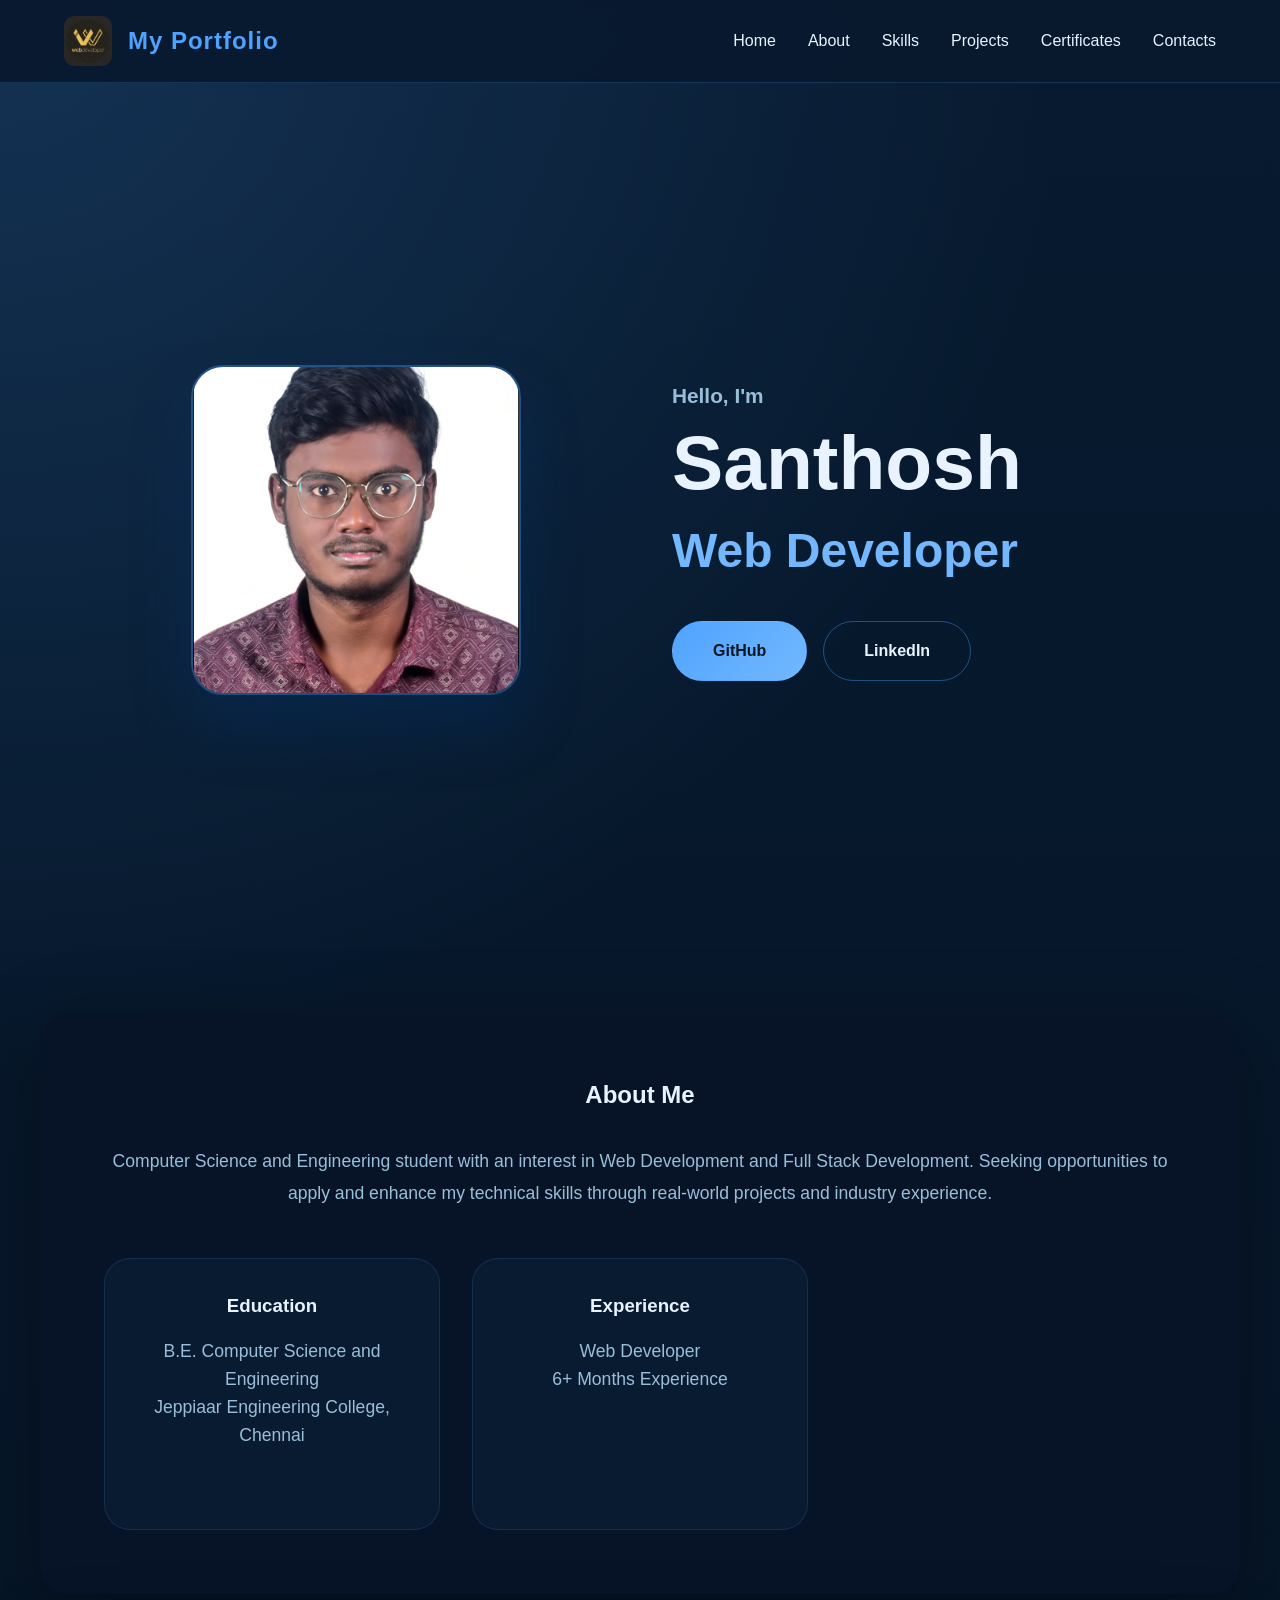
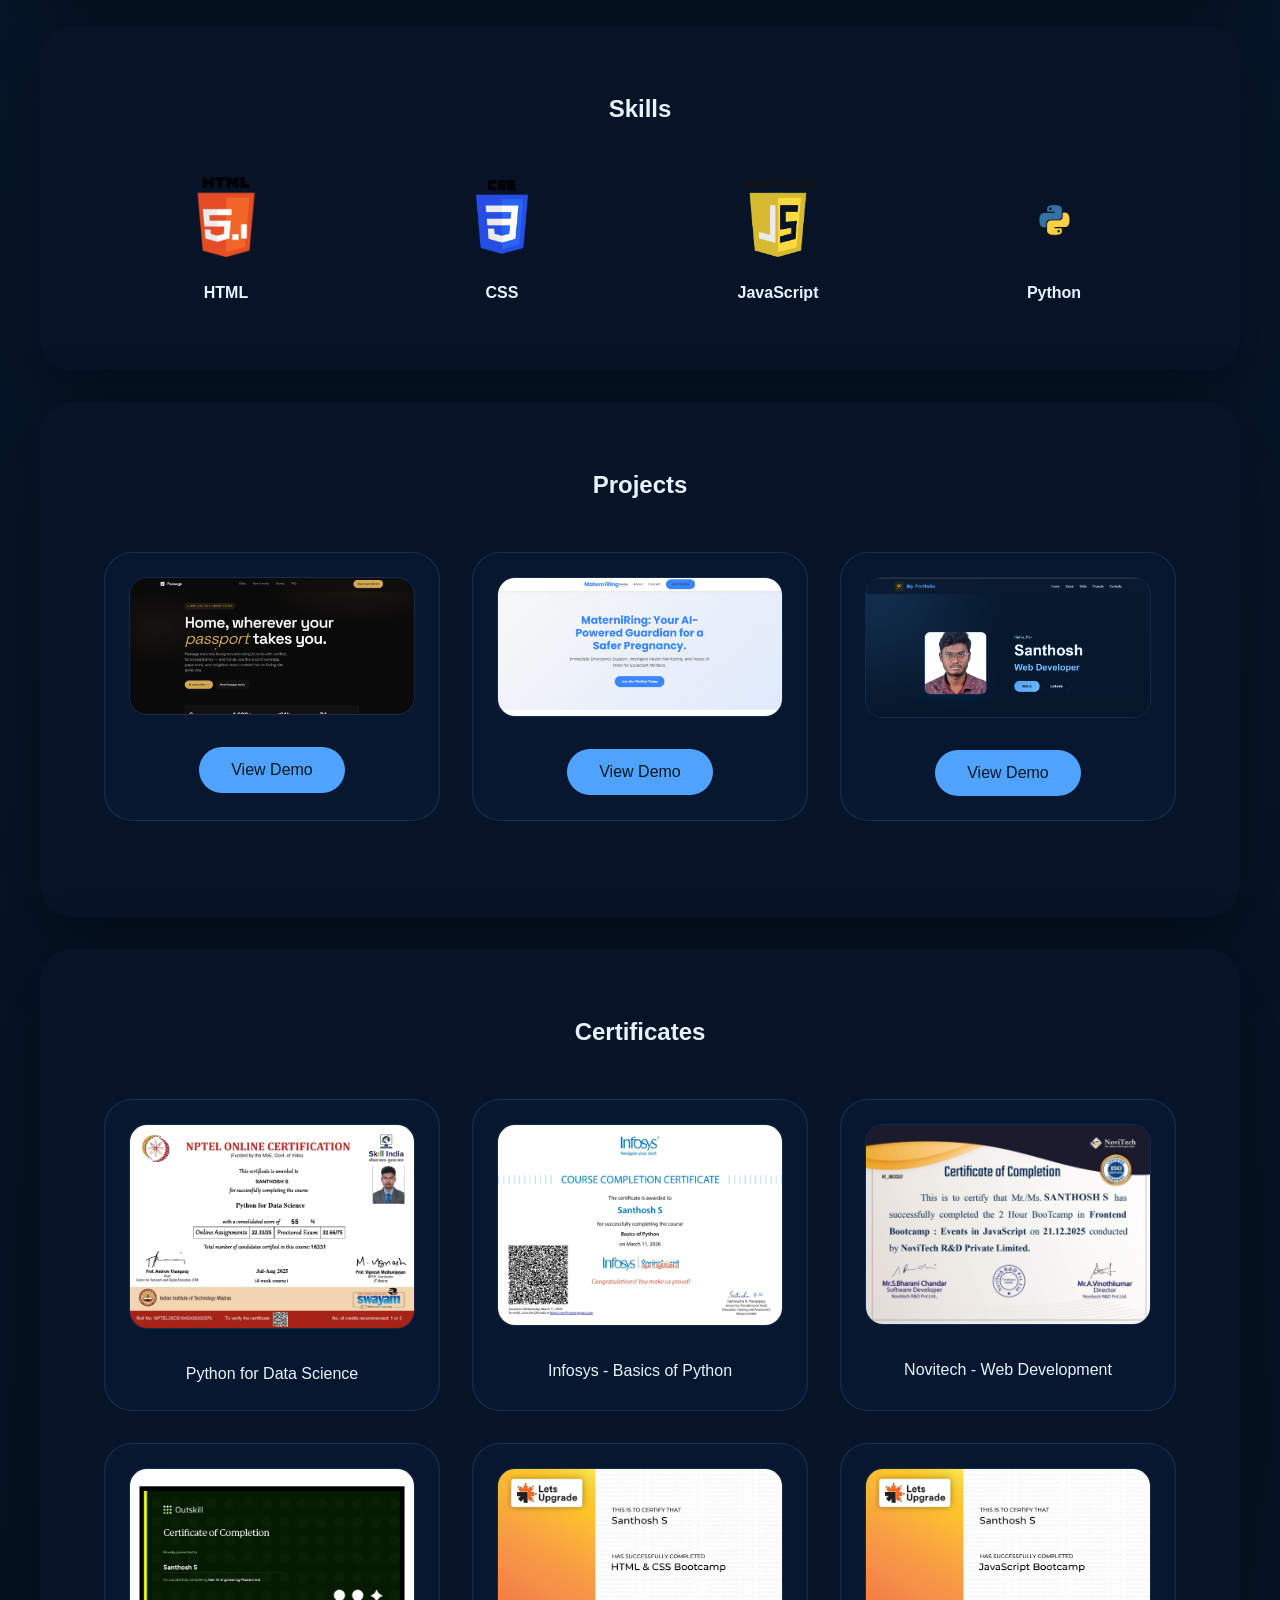
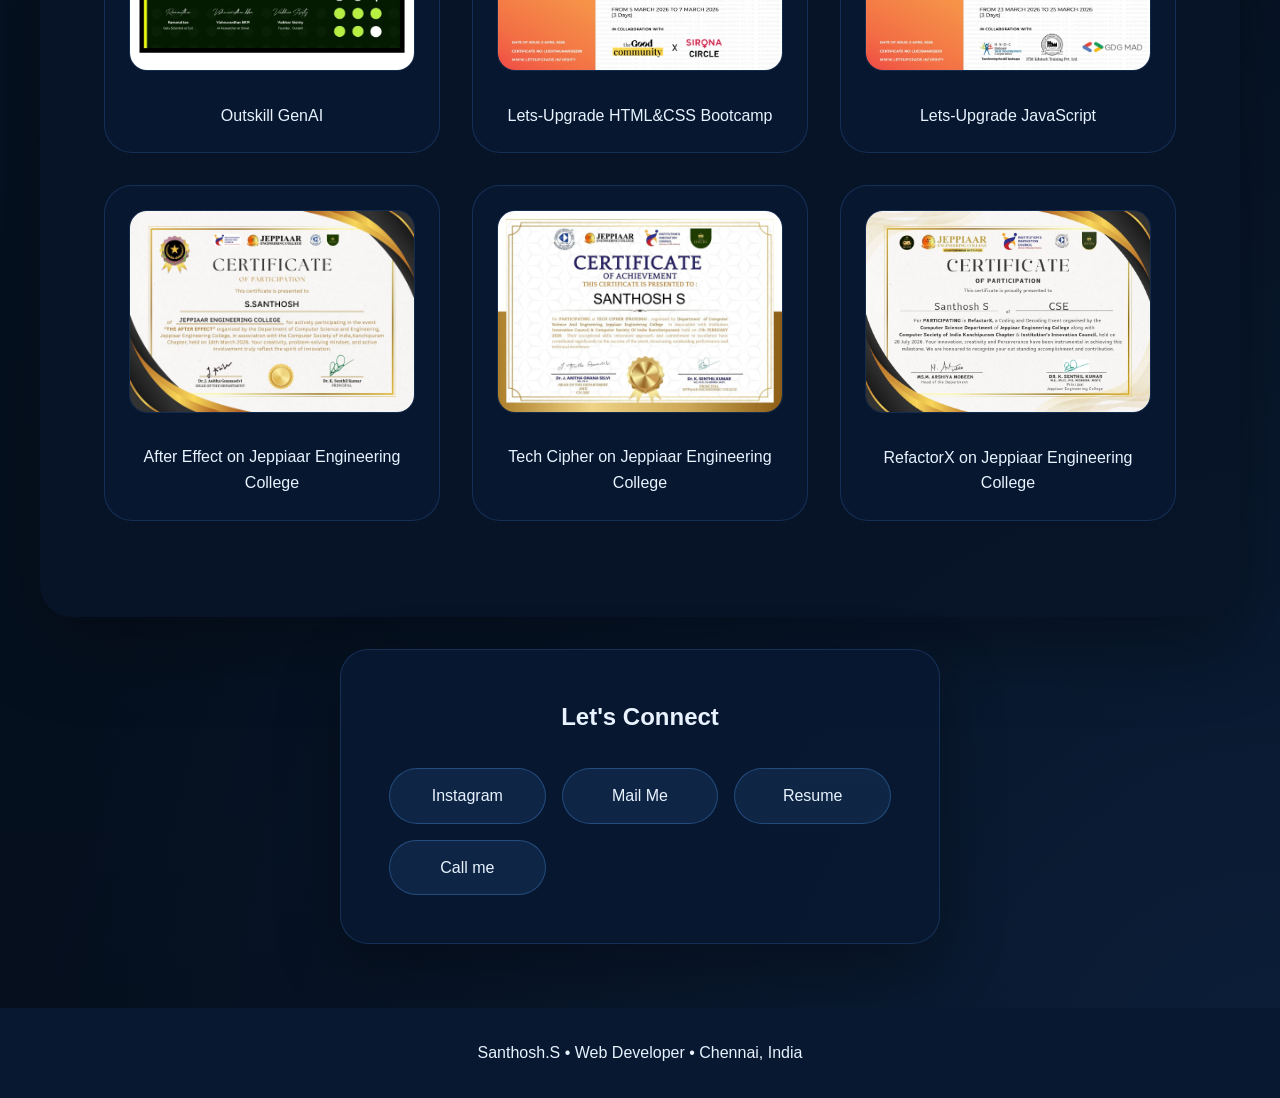
==== portfolio/index.html @ 3dcffe47 "Add files via upload" ====
<!doctype html>
<html lang="en">
  <head>
    <meta charset="UTF-8" />
    <meta name="viewport" content="width=device-width, initial-scale=1.0" />
    <link
      rel="icon"
      type="image/x-icon"
      href="web-developer-logo-template_674356-207.avif"
    />
    <link rel="stylesheet" href="portfolio.css" />
    <title>Portfolio</title>
  </head>
  <body>
    <nav>
      <div class="nav-inner">
        <div class="brand">
          <img
            src="web-developer-logo-template_674356-207.avif"
            alt="Developer Logo"
          />
          <h1>My Portfolio</h1>
        </div>
        <button class="mobile-menu-toggle" aria-label="Toggle menu">☰</button>
        <ul class="nav-links">
          <li><a href="#home">Home</a></li>
          <li><a href="#about">About</a></li>
          <li><a href="#skills">Skills</a></li>
          <li><a href="#projects">Projects</a></li>
          <li><a href="#certificates">Certificates</a></li>
          <li><a href="#contacts">Contacts</a></li>
        </ul>
      </div>
    </nav>

    <main>
      <section id="home" class="hero">
        <div class="me">
          <div class="right">
            <img
              src="550 Santhosh.jpg"
              alt="Santhosh - Web Developer"
            />
          </div>
          <div class="right">
            <h3>Hello, I'm</h3>
            <h1>Santhosh</h1>
            <h2>Web Developer</h2>
            <div class="buttons">
              <a
                href="https://github.com/Santhosh-svss2018"
                target="_blank"
                class="btn1"
                target="_blank"
                >GitHub</a
              >
              <a
                href="https://www.linkedin.com/in/santhosh-sekar-7000b2378/"
                target="_blank"
                class="btn2"
                target="_blank"
                >LinkedIn</a
              >
            </div>
          </div>
        </div>
      </section>
      <div id="about"></div>

      <section class="about-section">
        <h2>About Me</h2>
        <p>
          Computer Science and Engineering student with an interest in Web
          Development and Full Stack Development. Seeking opportunities to apply
          and enhance my technical skills through real-world projects and
          industry experience.
        </p>

        <div class="info-grid">
          <article class="edu">
            <h3>Education</h3>
            <p>
              B.E. Computer Science and Engineering<br />
              Jeppiaar Engineering College, Chennai
            </p>
          </article>

          <article class="ex">
            <h3>Experience</h3>
            <p>
              Web Developer<br />
              6+ Months Experience
            </p>
          </article>
          <div id="skills"></div>
        </div>
      </section>

      <section class="skills-section">
        <h2>Skills</h2>
        <div class="skills-grid">
          <div class="skill-item">
            <img
              src="html5-logo-image-logo-html-7.png"
              alt="HTML5"
              loading="lazy"
            />
            <p>HTML</p>
          </div>
          <div class="skill-item">
            <img src="CSS-Logo-2011.png" alt="CSS" loading="lazy" />
            <p>CSS</p>
          </div>
          <div class="skill-item">
            <img
              src="png-javascript-badge-picture-8.png"
              alt="JavaScript"
              loading="lazy"
            />
            <p>JavaScript</p>
          </div>
          <div class="skill-item">
            <img
              src="Python-Logo-PNG-Image.png"
              alt="Python"
              loading="lazy"
            />
            <p>Python</p>
          </div>
        </div>
        <div id="projects"></div>
      </section>

      <section class="projects-section">
        <h2>Projects</h2>
        <div class="projects-grid">
          <article class="project-card">
            <img
              src="Screenshot 2026-07-26 192733.png"
              alt="Project Screenshot"
              loading="lazy"
            />
            <button
              onclick="
                window.open(
                  'https://technosparks-passage.netlify.app/',
                  '_blank',
                )
              "
            >
              View Demo
            </button>
          </article>
          <article class="project-card">
            <img
              src="Screenshot 2026-07-20 224045.png"
              alt="Project Screenshot"
              loading="lazy"
            />
            <button
              onclick="window.open('https://materniring.netlify.app', '_blank')"
            >
              View Demo
            </button>
          </article>
          <article class="project-card">
            <img
              src="Screenshot 2026-07-18 144644.png"
              alt="Project Screenshot"
              loading="lazy"
              />
              <button onclick="window.open('https://san-portf.netlify.app/', '_blank')">
              View Demo
            </button>
          </article>
          <div id="certificates"></div>
        </div>
      </section>
      
      <section class="certificates-section">
        <h2>Certificates</h2>
        <div class="certificates-grid">
          <article class="certificates-card">
            <img
              src="Python for Data Science-01.jpg"
              alt="Python for Data Science Certificate"
              loading="lazy"
            />
            <p>Python for Data Science</p>
          </article>
          <article class="certificates-card">
            <img
            src="infosys-Basics of python-01.jpg"
            alt="infosys-Basics of python"
            loading="lazy"
            />
            <p>Infosys - Basics of Python</p>
          </article>
          <article class="certificates-card">
            <img
              src="novitech.jpeg"
              alt="Novitech Certificate"
              loading="lazy"
            />
            <p>Novitech - Web Development</p>
          </article>
          <article class="certificates-card">
            <img
              src="Outskill GenAI-01.jpg"
              alt="Outskill GenAI Certificate"
              loading="lazy"
            />
            <p>Outskill GenAI</p>
          </article>
          <article class="certificates-card">
            <img
              src="Lets-Upgrade HTML&CSS Bootcamp-01.jpg"
              alt="Lets-Upgrade HTML&CSS Bootcamp Certificate"
              loading="lazy"
            />
            <p>Lets-Upgrade HTML&CSS Bootcamp</p>
          </article>
          <article class="certificates-card">
            <img
              src="Lets-Upgrade JavaScript-01.jpg"
              alt="Lets-Upgrade JavaScript Certificate"
              loading="lazy"
            />
            <p>Lets-Upgrade JavaScript</p>
          </article>
          <article class="certificates-card">
            <img
              src="After Effect.jpeg"
              alt="After Effect Certificate"
              loading="lazy"
            />
            <p>After Effect on Jeppiaar Engineering College</p>
          </article>
          <article class="certificates-card">
            <img
              src="Tech Cipher.jpeg"
              alt="Tech Cipher Certificate"
              loading="lazy"
            />
            <p>Tech Cipher on Jeppiaar Engineering College</p>
          </article>
          <article class="certificates-card">
            <img
              src="RefactorX.jpg"
              alt="RefactorX Certificate"
              loading="lazy"
            />
            <p>RefactorX on Jeppiaar Engineering College</p>
          </article>
          <div id="contacts"></div>
        </div>
      </section>

      <section class="contact-section">
        <h2>Let's Connect</h2>
        <div class="contact-buttons">
          <a
            href="https://www.instagram.com/__santhosh.20__?igsh=MTFxMnEyNmw1eXcyMg=="
            target="_blank"
            class="contact-btn"
            >Instagram</a
          >
          <a href="mailto:sansuji2018@gmail.com" class="contact-btn">Mail Me</a>
          <a href="Resume.pdf" target="_blank" class="contact-btn">Resume</a>
          <a href="tel:+918608549492" class="contact-btn">Call me</a>
        </div>
      </section>
    </main>

    <footer>
      <p>Santhosh.S • Web Developer • Chennai, India</p>
    </footer>
    <script>
      const menuToggle = document.querySelector(".mobile-menu-toggle");
      const navLinks = document.querySelector(".nav-links");

      menuToggle.addEventListener("click", () => {
        navLinks.classList.toggle("active");
      });
    </script>
  </body>
</html>
---- portfolio/portfolio.css ----
/* CSS Reset and Base Styles */
*, *::before, *::after {
  box-sizing: border-box;
  margin: 0;
  padding: 0;
}

:root {
  --bg: #071a2f;
  --surface: rgba(13, 34, 62, 0.96);
  --surface-alt: rgba(22, 52, 90, 0.92);
  --text: #e8f3ff;
  --muted: #9abed9;
  --accent: #4fa3ff;
  --accent-strong: #73b8ff;
  --border: rgba(79, 163, 255, 0.22);
  --shadow: 0 24px 80px rgba(0, 0, 0, 0.35);
}

html {
  scroll-behavior: smooth;
  font-size: 100%;
}

body {
  font-family: 'Inter', Arial, sans-serif;
  min-height: 100vh;
  color: var(--text);
  background: radial-gradient(circle at top left, rgba(79, 163, 255, 0.18), transparent 24%),
             radial-gradient(circle at bottom right, rgba(58, 135, 255, 0.12), transparent 28%),
             linear-gradient(180deg, #071a2f 0%, #050f1d 100%);
  line-height: 1.6;
}
.mobile-menu-toggle{
    display:none;
    font-size:28px;
    background:none;
    border:none;
    color:white;
    cursor:pointer;
}

/* Mobile View */
@media (max-width:768px){

    .mobile-menu-toggle{
        display:block;
    }

    .nav-links{
        display:none;
        flex-direction:column;
        position:absolute;
        top:70px;
        left:0;
        width:100%;
        background:#222;
        padding:20px 0;
        text-align:center;
    }

    .nav-links.active{
        display:flex;
    }

    .nav-links li{
        margin:15px 0;
    }
}

/* Navigation */
nav {
  background: rgba(9, 26, 47, 0.95);
  backdrop-filter: blur(14px);
  position: fixed;
  top: 0;
  left: 0;
  right: 0;
  z-index: 1000;
  border-bottom: 1px solid rgba(79, 163, 255, 0.2);
  padding: 1rem 5%;
}

.nav-inner {
  max-width: 1200px;
  margin: 0 auto;
  display: flex;
  align-items: center;
  justify-content: space-between;
  flex-wrap: wrap;
}

.brand {
  display: flex;
  align-items: center;
  gap: 1rem;
}

.brand img {
  height: 50px;
  width: auto;
  border-radius: 10px;
}

.brand h1 {
  color: var(--accent);
  font-size: 1.5rem;
  letter-spacing: 1px;
}

.mobile-menu-toggle {
  display: none;
  background: none;
  border: none;
  color: var(--text);
  font-size: 1.5rem;
  cursor: pointer;
}

.nav-links {
  display: flex;
  list-style: none;
  gap: 2rem;
  margin: 0;
  padding: 0;
}

.nav-links a {
  color: var(--text);
  text-decoration: none;
  font-size: 1rem;
  padding: 1rem 0;
  position: relative;
  transition: color 0.3s ease;
}

.nav-links a::after {
  content: '';
  position: absolute;
  left: 0;
  right: 0;
  bottom: 8px;
  height: 2px;
  background: var(--accent);
  transform: scaleX(0);
  transition: transform 0.3s ease;
}

.nav-links a:hover::after,
.nav-links a:focus::after {
  transform: scaleX(1);
}

/* Main Sections */
main {
  padding-top: 80px;
}

section {
  padding: 4rem 5%;
  max-width: 1200px;
  margin: 0 auto;
}

/* Hero Section */
.hero {
  min-height: 100vh;
  display: flex;
  align-items: center;
  justify-content: center;
}

.me {
  display: grid;
  grid-template-columns: 1fr 1fr;
  gap: 4rem;
  align-items: center;
  width: 100%;
}

.me .right:first-child {
  display: flex;
  justify-content: center;
}

.me img {
  width: min(100%, 330px);
  aspect-ratio: 1/1;
  height: auto;
  border-radius: 32px;
  object-fit: cover;
  border: 2px solid rgba(79, 163, 255, 0.35);
  box-shadow: 0 32px 60px rgba(0, 53, 112, 0.3);
  transition: transform 0.35s ease;
}

.me img:hover {
  transform: translateY(-6px) scale(1.02);
}

.me h3 {
  font-size: 1.3rem;
  color: var(--muted);
  margin-bottom: 0.5rem;
}

.me h1 {
  font-size: clamp(3rem, 6vw, 5rem);
  color: var(--text);
  line-height: 1.1;
  margin-bottom: 0.5rem;
}

.me h2 {
  font-size: clamp(2rem, 4vw, 3rem);
  color: var(--accent-strong);
  margin-bottom: 2rem;
}

.buttons {
  display: flex;
  gap: 1rem;
  flex-wrap: wrap;
}

.btn1, .btn2 {
  padding: 1rem 2.5rem;
  border-radius: 999px;
  font-size: 1rem;
  font-weight: 700;
  text-decoration: none;
  transition: all 0.3s ease;
  border: 1px solid transparent;
}

.btn1 {
  background: linear-gradient(135deg, var(--accent), var(--accent-strong));
  color: #081823;
}

.btn1:hover {
  transform: translateY(-3px);
  box-shadow: 0 18px 30px rgba(79, 163, 255, 0.28);
}

.btn2 {
  background: transparent;
  color: var(--text);
  border-color: rgba(79, 163, 255, 0.4);
}

.btn2:hover {
  background: rgba(79, 163, 255, 0.12);
  transform: translateY(-3px);
}

/* About Section */
.about-section {
  background: rgba(8, 21, 40, 0.95);
  border-radius: 32px;
  box-shadow: var(--shadow);
  margin: 2rem auto;
}

.about-section h2 {
  text-align: center;
  margin-bottom: 2rem;
  color: var(--text);
}

.about-section p {
  font-size: 1.1rem;
  color: var(--muted);
  text-align: center;
  margin-bottom: 3rem;
  line-height: 1.8;
}

.info-grid {
  display: grid;
  grid-template-columns: repeat(auto-fit, minmax(300px, 1fr));
  gap: 2rem;
  margin-top: 2rem;
}

.edu, .ex {
  background: rgba(10, 28, 51, 0.9);
  border: 1px solid rgba(79, 163, 255, 0.15);
  border-radius: 26px;
  padding: 2rem;
  text-align: center;
  transition: transform 0.3s ease, box-shadow 0.3s ease;
}

.edu:hover, .ex:hover {
  transform: translateY(-6px);
  box-shadow: 0 16px 45px rgba(29, 83, 168, 0.25);
}

.edu h3, .ex h3 {
  color: var(--text);
  margin-bottom: 1rem;
}

.edu p, .ex p {
  color: var(--muted);
  line-height: 1.6;
}

/* Skills Section */
.skills-section {
  background: rgba(8, 21, 40, 0.95);
  border-radius: 32px;
  box-shadow: var(--shadow);
  margin: 2rem auto;
}

.skills-section h2 {
  text-align: center;
  margin-bottom: 3rem;
  color: var(--text);
}

.skills-grid {
  display: grid;
  grid-template-columns: repeat(auto-fit, minmax(150px, 1fr));
  gap: 2rem;
  justify-items: center;
}

.skill-item {
  text-align: center;
  transition: transform 0.3s ease;
}

.skill-item:hover {
  transform: scale(1.05);
}

.skill-item img {
  height: 80px;
  width: auto;
  margin-bottom: 1rem;
}

.skill-item p {
  color: var(--text);
  font-weight: 600;
}

/* Projects Section */
.projects-section {
  background: rgba(8, 21, 40, 0.95);
  border-radius: 32px;
  box-shadow: var(--shadow);
  margin: 2rem auto;
}

.projects-section h2 {
  text-align: center;
  margin-bottom: 3rem;
  color: var(--text);
}

.projects-grid {
  display: grid;
  grid-template-columns: repeat(auto-fit, minmax(300px, 1fr));
  gap: 2rem;
}

.project-card {
  background: rgba(9, 24, 49, 0.96);
  border: 1px solid rgba(79, 163, 255, 0.18);
  border-radius: 28px;
  padding: 1.5rem;
  text-align: center;
  transition: transform 0.3s ease, box-shadow 0.3s ease;
}

.project-card:hover {
  transform: translateY(-10px);
  box-shadow: 0 30px 70px rgba(24, 80, 158, 0.28);
}

.project-card img {
  width: 100%;
  border-radius: 18px;
  border: 1px solid rgba(79, 163, 255, 0.15);
  margin-bottom: 1.5rem;
}

.project-card button {
  padding: 0.875rem 2rem;
  background-color: var(--accent);
  color: #081823;
  border: none;
  border-radius: 999px;
  cursor: pointer;
  font-size: 1rem;
  transition: all 0.3s ease;
}

.project-card button:hover {
  background-color: var(--accent-strong);
  transform: scale(1.05);
}

.certificates-section {
  background: rgba(8, 21, 40, 0.95);
  border-radius: 32px;
  box-shadow: var(--shadow);
  margin: 2rem auto;
}
.certificates-section h2 {
  text-align: center;
  margin-bottom: 3rem;
  color: var(--text);
}

.certificates-grid {
  display: grid;
  grid-template-columns: repeat(auto-fit, minmax(300px, 1fr));
  gap: 2rem;
}

.certificates-card {
  background: rgba(9, 24, 49, 0.96);
  border: 1px solid rgba(79, 163, 255, 0.18);
  border-radius: 28px;
  padding: 1.5rem;
  text-align: center;
  transition: transform 0.3s ease, box-shadow 0.3s ease;
}

.certificates-card:hover {
  transform: translateY(-10px);
  box-shadow: 0 30px 70px rgba(24, 80, 158, 0.28);
}

.certificates-card img {
  width: 100%;
  border-radius: 18px;
  border: 1px solid rgba(79, 163, 255, 0.15);
  margin-bottom: 1.5rem;
}

.certificates-card button {
  padding: 0.875rem 2rem;
  background-color: var(--accent);
  color: #081823;
  border: none;
  border-radius: 999px;
  cursor: pointer;
  font-size: 1rem;
  transition: all 0.3s ease;
}

.certificates-card button:hover {
  background-color: var(--accent-strong);
  transform: scale(1.05);
}

/* Contact Section */
.contact-section {
  background: rgba(9, 24, 49, 0.96);
  border: 1px solid rgba(79, 163, 255, 0.18);
  border-radius: 28px;
  box-shadow: 0 24px 64px rgba(0, 0, 0, 0.32);
  padding: 3rem;
  text-align: center;
  margin: 2rem auto;
  max-width: 600px;
  transition: transform 0.3s ease, box-shadow 0.3s ease;
}

.contact-section:hover {
  transform: translateY(-6px);
  box-shadow: 0 30px 70px rgba(24, 80, 158, 0.28);
}

.contact-section h2 {
  margin-bottom: 2rem;
  color: var(--text);
}

.contact-buttons {
  display: grid;
  grid-template-columns: repeat(auto-fit, minmax(120px, 1fr));
  gap: 1rem;
}

.contact-btn {
  padding: 0.875rem 1.5rem;
  background-color: rgba(79, 163, 255, 0.1);
  color: var(--text);
  border: 1px solid rgba(79, 163, 255, 0.3);
  border-radius: 999px;
  text-decoration: none;
  transition: all 0.3s ease;
  text-align: center;
}

.contact-btn:hover {
  background-color: rgba(79, 163, 255, 0.2);
  transform: translateY(-3px);
}

/* Footer */
footer {
  background: rgba(9, 24, 49, 0.96);
  color: var(--text);
  text-align: center;
  padding: 2rem;
  margin-top: 4rem;
}

/* Responsive Design */
@media (max-width: 768px) {
  .nav-inner {
    flex-direction: column;
    gap: 1rem;
  }
  
  .mobile-menu-toggle {
    display: block;
  }
  
  .nav-links {
    display: none;
    flex-direction: column;
    width: 100%;
    gap: 0;
  }
  
  .nav-links.active {
    display: flex;
  }
  
  .nav-links li {
    margin: 0;
  }
  
  .nav-links a {
    display: block;
    padding: 1rem;
    border-bottom: 1px solid rgba(255,255,255,0.1);
  }
  
  .me {
    grid-template-columns: 1fr;
    text-align: center;
    gap: 2rem;
  }
  
  .buttons {
    justify-content: center;
  }
  
  .info-grid {
    grid-template-columns: 1fr;
  }
  
  .skills-grid {
    grid-template-columns: repeat(2, 1fr);
  }
  
  .projects-grid {
    grid-template-columns: 1fr;
  }
  
  section {
    padding: 2rem 1rem;
  }
}

@media (max-width: 480px) {
  .brand h1 {
    font-size: 1.2rem;
  }
  
  .me h1 {
    font-size: 2.5rem;
  }
  
  .me h2 {
    font-size: 1.8rem;
  }
  
  .btn1, .btn2 {
    padding: 0.875rem 1.5rem;
    font-size: 0.9rem;
  }
  
  .contact-buttons {
    grid-template-columns: 1fr;
  }
}

/* Mobile menu toggle functionality */
.mobile-menu-toggle {
  display: none;
}

@media (max-width: 768px) {
  .mobile-menu-toggle {
    display: block;
    position: absolute;
    right: 1rem;
    top: 1rem;
    background: none;
    border: none;
    color: var(--text);
    font-size: 1.5rem;
    cursor: pointer;
    z-index: 1001;
  }
  
  .nav-links {
    position: absolute;
    top: 100%;
    left: 0;
    right: 0;
    background: rgba(9, 26, 47, 0.98);
    flex-direction: column;
    padding: 1rem 0;
    transform: translateY(-100%);
    opacity: 0;
    visibility: hidden;
    transition: all 0.3s ease;
  }
  
  .nav-links.active {
    transform: translateY(0);
    opacity: 1;
    visibility: visible;
  }
}

/* Focus styles for accessibility */
a:focus,
button:focus {
  outline: 2px solid var(--accent);
  outline-offset: 2px;
}

/* Reduced motion for users who prefer it */
@media (prefers-reduced-motion: reduce) {
  * {
    animation-duration: 0.01ms !important;
    animation-iteration-count: 1 !important;
    transition-duration: 0.01ms !important;
  }
  
  html {
    scroll-behavior: auto;
  }
}
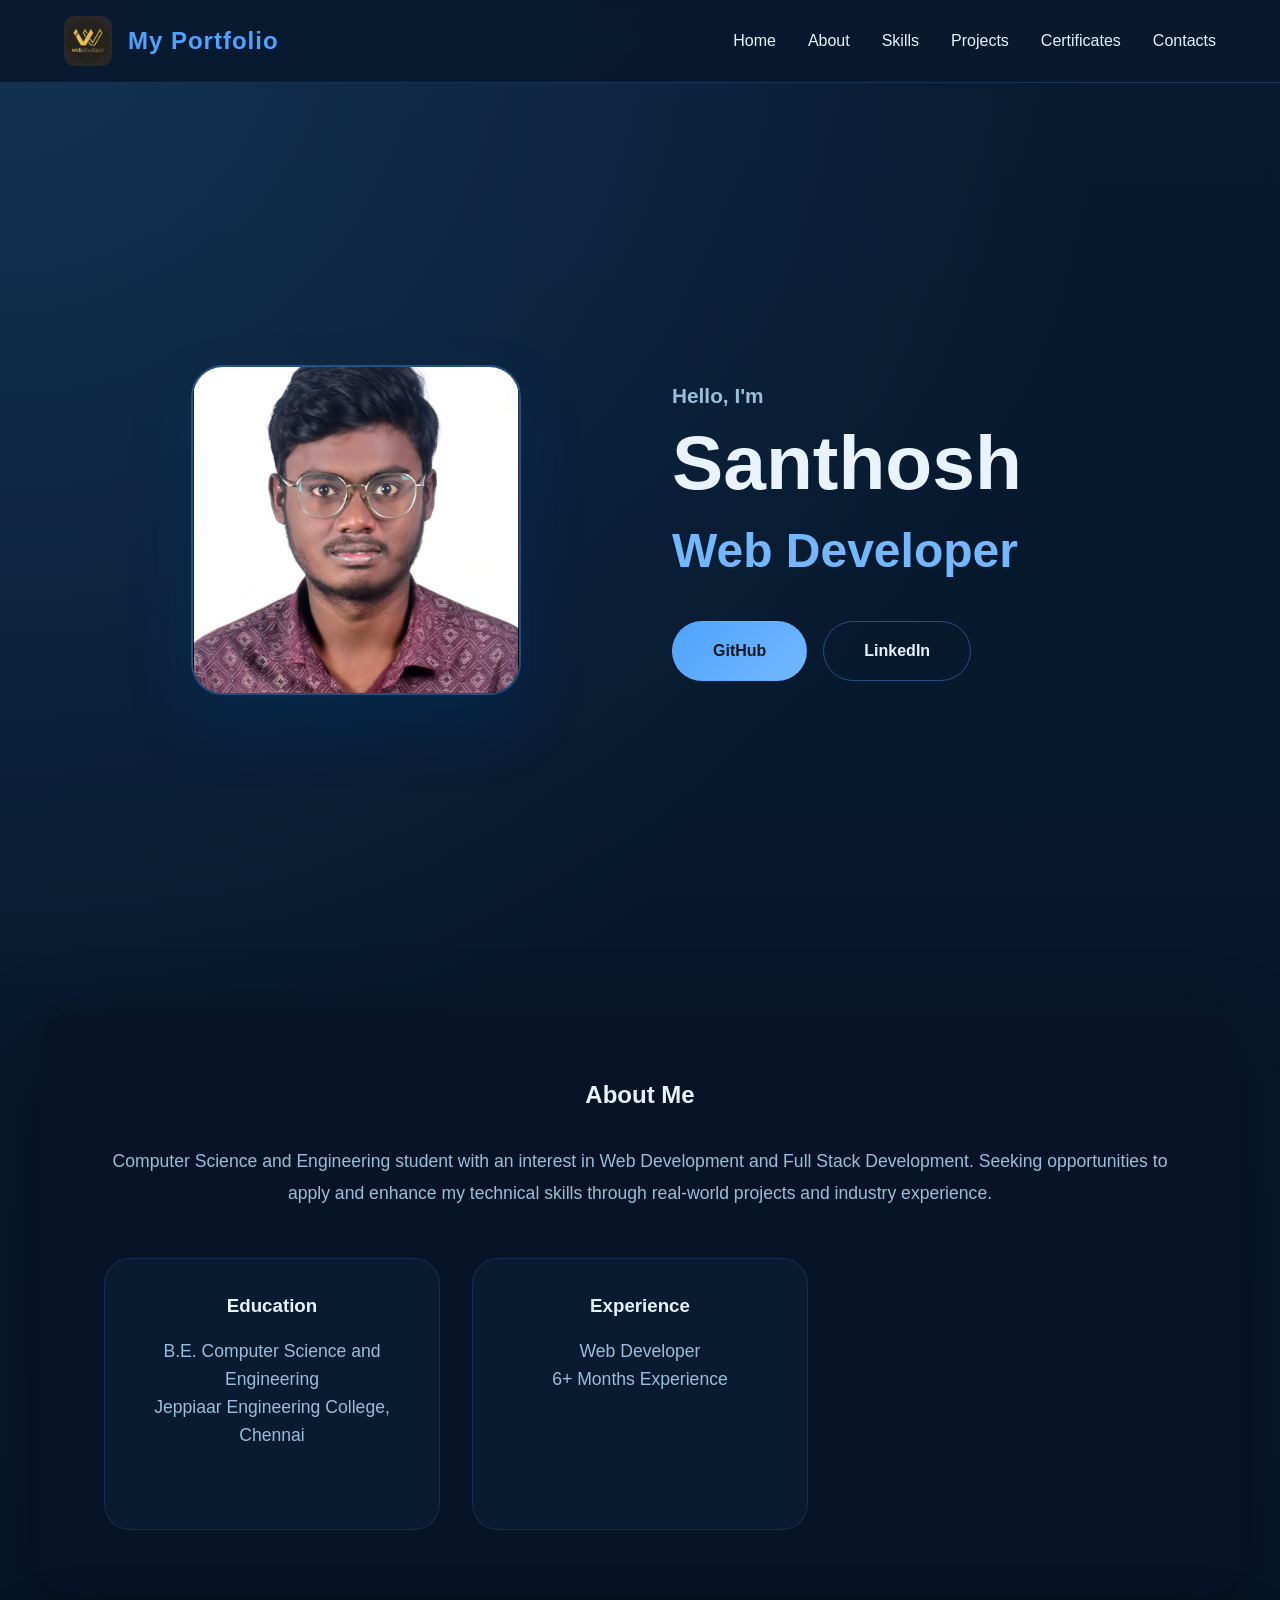
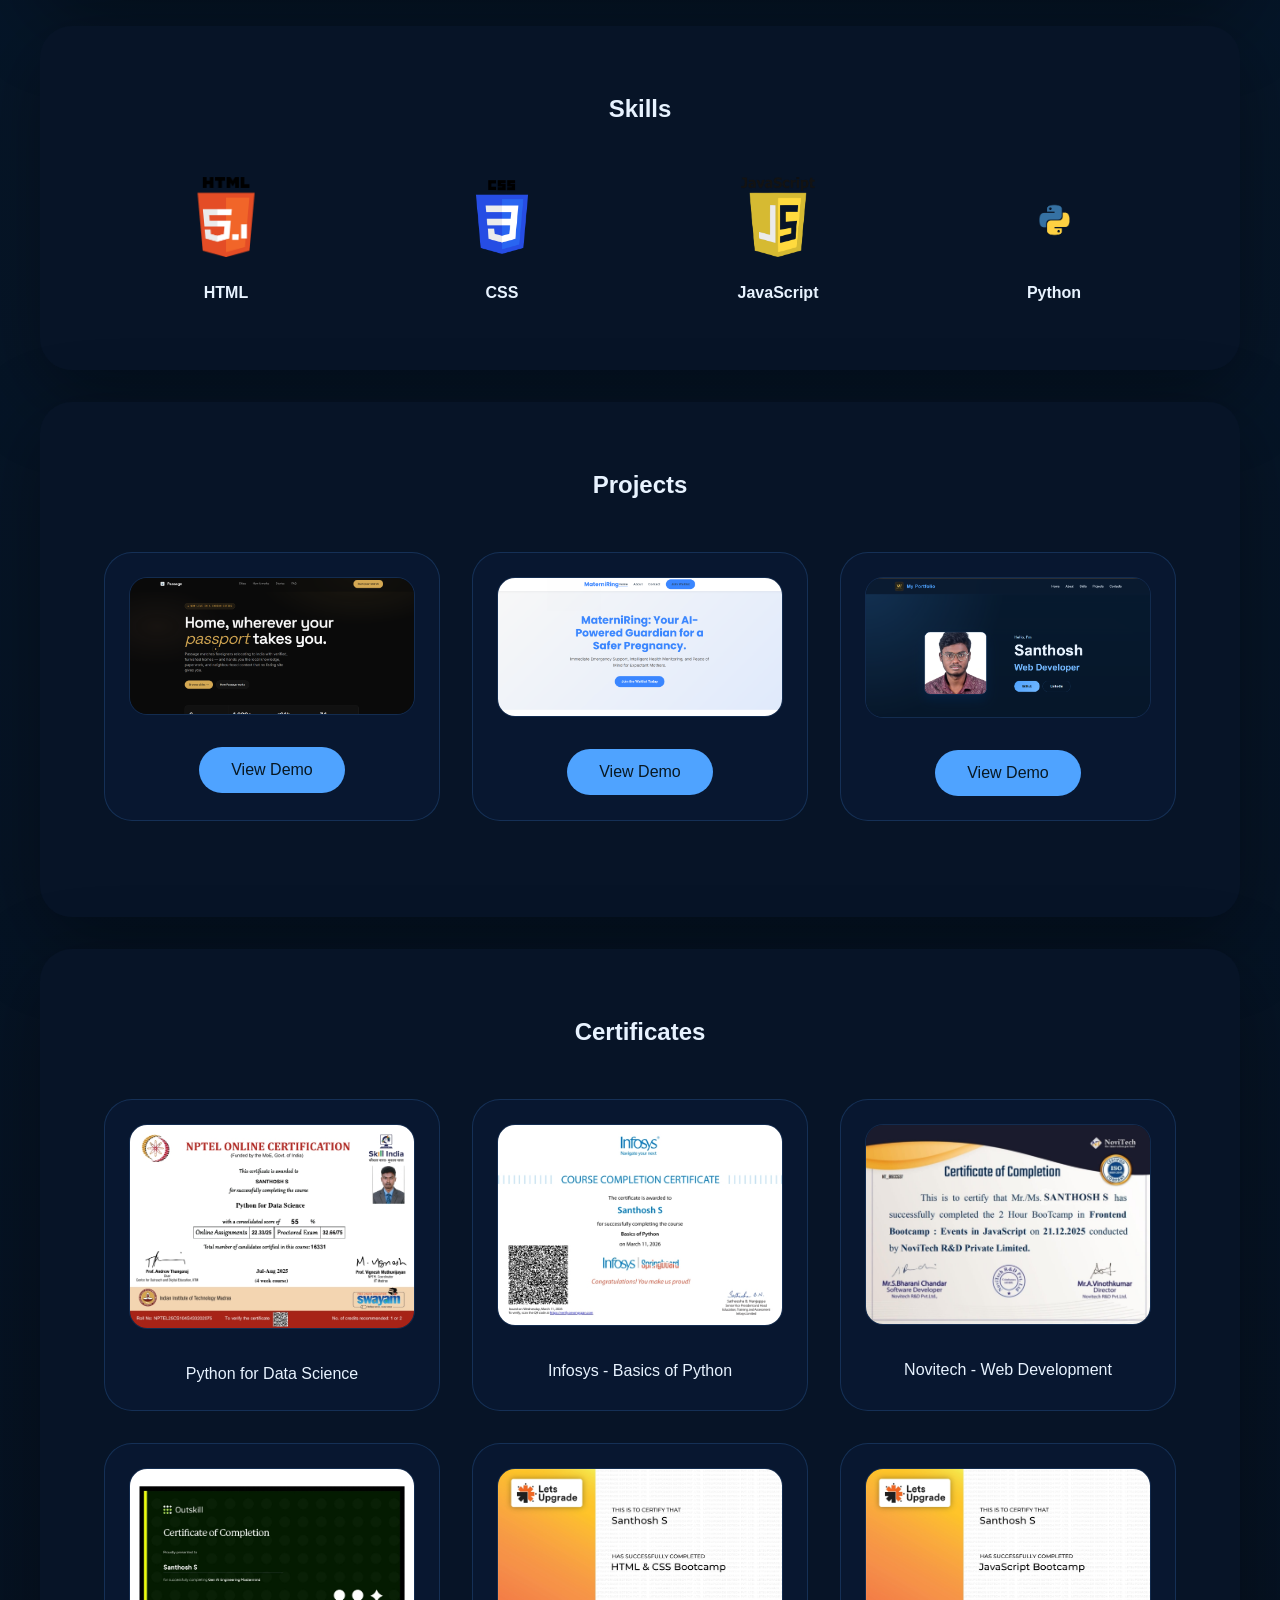
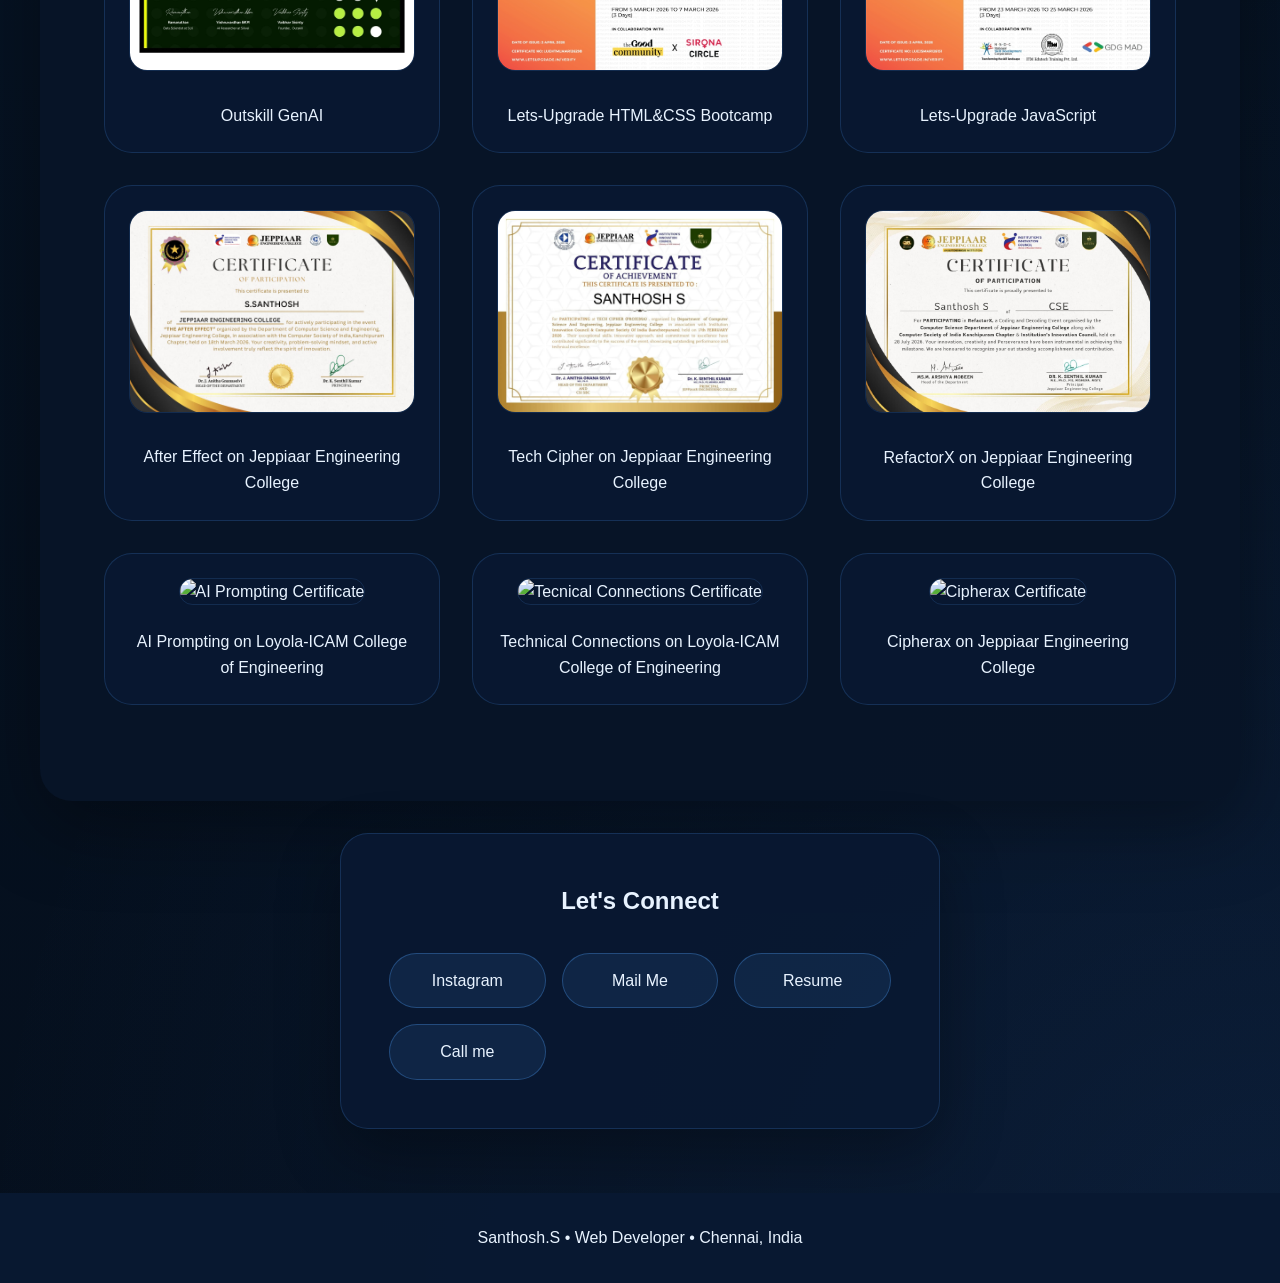
==== commit 5344c1d0: "Update index.html" ====
--- a/portfolio/index.html
+++ b/portfolio/index.html
@@ -33,7 +33,7 @@
       </div>
     </nav>
 
-    <main>
+    <main class="scroll-text">
       <section id="home" class="hero">
         <div class="me">
           <div class="right">
@@ -143,7 +143,7 @@
             <button
               onclick="
                 window.open(
-                  'https://technosparks-passage.netlify.app/',
+                  'https://foreigners-rental.vercel.app//',
                   '_blank',
                 )
               "
@@ -180,7 +180,7 @@
       <section class="certificates-section">
         <h2>Certificates</h2>
         <div class="certificates-grid">
-          <article class="certificates-card">
+          <article class="certificates-card" onclick="window.open('Python for Data Science-01.jpg')">
             <img
               src="Python for Data Science-01.jpg"
               alt="Python for Data Science Certificate"
@@ -188,7 +188,7 @@
             />
             <p>Python for Data Science</p>
           </article>
-          <article class="certificates-card">
+          <article class="certificates-card" onclick="window.open('infosys-Basics of python-01.jpg')">
             <img
             src="infosys-Basics of python-01.jpg"
             alt="infosys-Basics of python"
@@ -196,7 +196,7 @@
             />
             <p>Infosys - Basics of Python</p>
           </article>
-          <article class="certificates-card">
+          <article class="certificates-card" onclick="window.open('novitech.jpeg', '_blank')">
             <img
               src="novitech.jpeg"
               alt="Novitech Certificate"
@@ -204,7 +204,7 @@
             />
             <p>Novitech - Web Development</p>
           </article>
-          <article class="certificates-card">
+          <article class="certificates-card" onclick="window.open('Outskill GenAI-01.jpg', '_blank')">
             <img
               src="Outskill GenAI-01.jpg"
               alt="Outskill GenAI Certificate"
@@ -212,7 +212,7 @@
             />
             <p>Outskill GenAI</p>
           </article>
-          <article class="certificates-card">
+          <article class="certificates-card" onclick="window.open('Lets-Upgrade HTML&CSS Bootcamp-01.jpg', '_blank')">
             <img
               src="Lets-Upgrade HTML&CSS Bootcamp-01.jpg"
               alt="Lets-Upgrade HTML&CSS Bootcamp Certificate"
@@ -220,7 +220,7 @@
             />
             <p>Lets-Upgrade HTML&CSS Bootcamp</p>
           </article>
-          <article class="certificates-card">
+          <article class="certificates-card" onclick="window.open('Lets-Upgrade JavaScript-01.jpg', '_blank')">
             <img
               src="Lets-Upgrade JavaScript-01.jpg"
               alt="Lets-Upgrade JavaScript Certificate"
@@ -228,7 +228,7 @@
             />
             <p>Lets-Upgrade JavaScript</p>
           </article>
-          <article class="certificates-card">
+          <article class="certificates-card" onclick="window.open('After Effect.jpeg', '_blank')">
             <img
               src="After Effect.jpeg"
               alt="After Effect Certificate"
@@ -236,7 +236,7 @@
             />
             <p>After Effect on Jeppiaar Engineering College</p>
           </article>
-          <article class="certificates-card">
+          <article class="certificates-card" onclick="window.open('Tech Cipher.jpeg', '_blank')">
             <img
               src="Tech Cipher.jpeg"
               alt="Tech Cipher Certificate"
@@ -244,7 +244,7 @@
             />
             <p>Tech Cipher on Jeppiaar Engineering College</p>
           </article>
-          <article class="certificates-card">
+          <article class="certificates-card" onclick="window.open('RefactorX.jpg', '_blank')">
             <img
               src="RefactorX.jpg"
               alt="RefactorX Certificate"
@@ -252,9 +252,33 @@
             />
             <p>RefactorX on Jeppiaar Engineering College</p>
           </article>
+          <article class="certificates-card" onclick="window.open('AI Prompting.png', '_blank')">
+            <img
+              src="AI Prompting.png"
+              alt="AI Prompting Certificate"
+              loading="lazy"
+            />
+            <p>AI Prompting on Loyola-ICAM College of Engineering</p>
+          </article>
+          <article class="certificates-card" onclick="window.open('Tecnical Connections.png', '_blank')">
+            <img
+              src="Tecnical Connections.png"
+              alt="Tecnical Connections Certificate"
+              loading="lazy"
+            />
+            <p>Technical Connections on Loyola-ICAM College of Engineering</p>
+          </article>
+          <article class="certificates-card" onclick="window.open('Cipherax.jpeg', '_blank')">
+            <img
+              src="cipherax.jpeg"
+              alt="Cipherax Certificate"
+              loading="lazy"
+            />
+            <p>Cipherax on Jeppiaar Engineering College</p>
+          </article>
           <div id="contacts"></div>
         </div>
-      </section>
+        </section>
 
       <section class="contact-section">
         <h2>Let's Connect</h2>
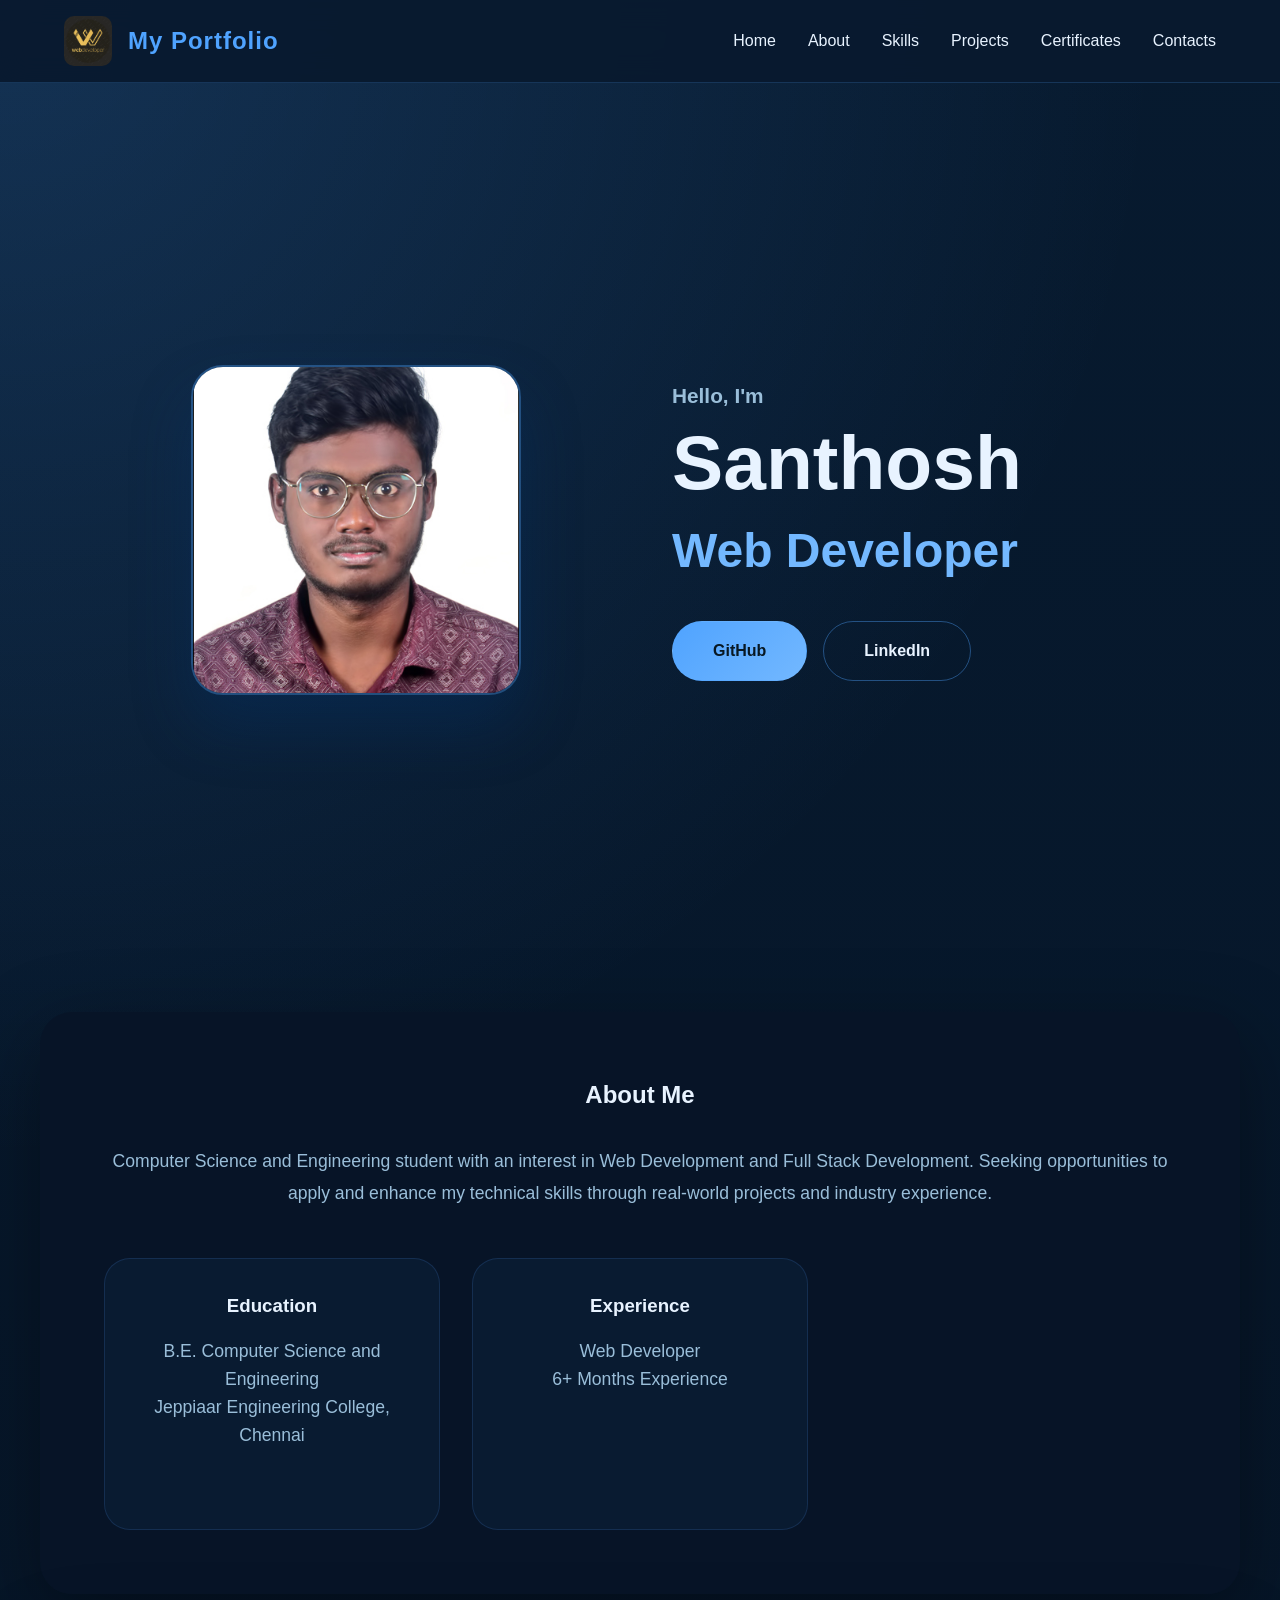
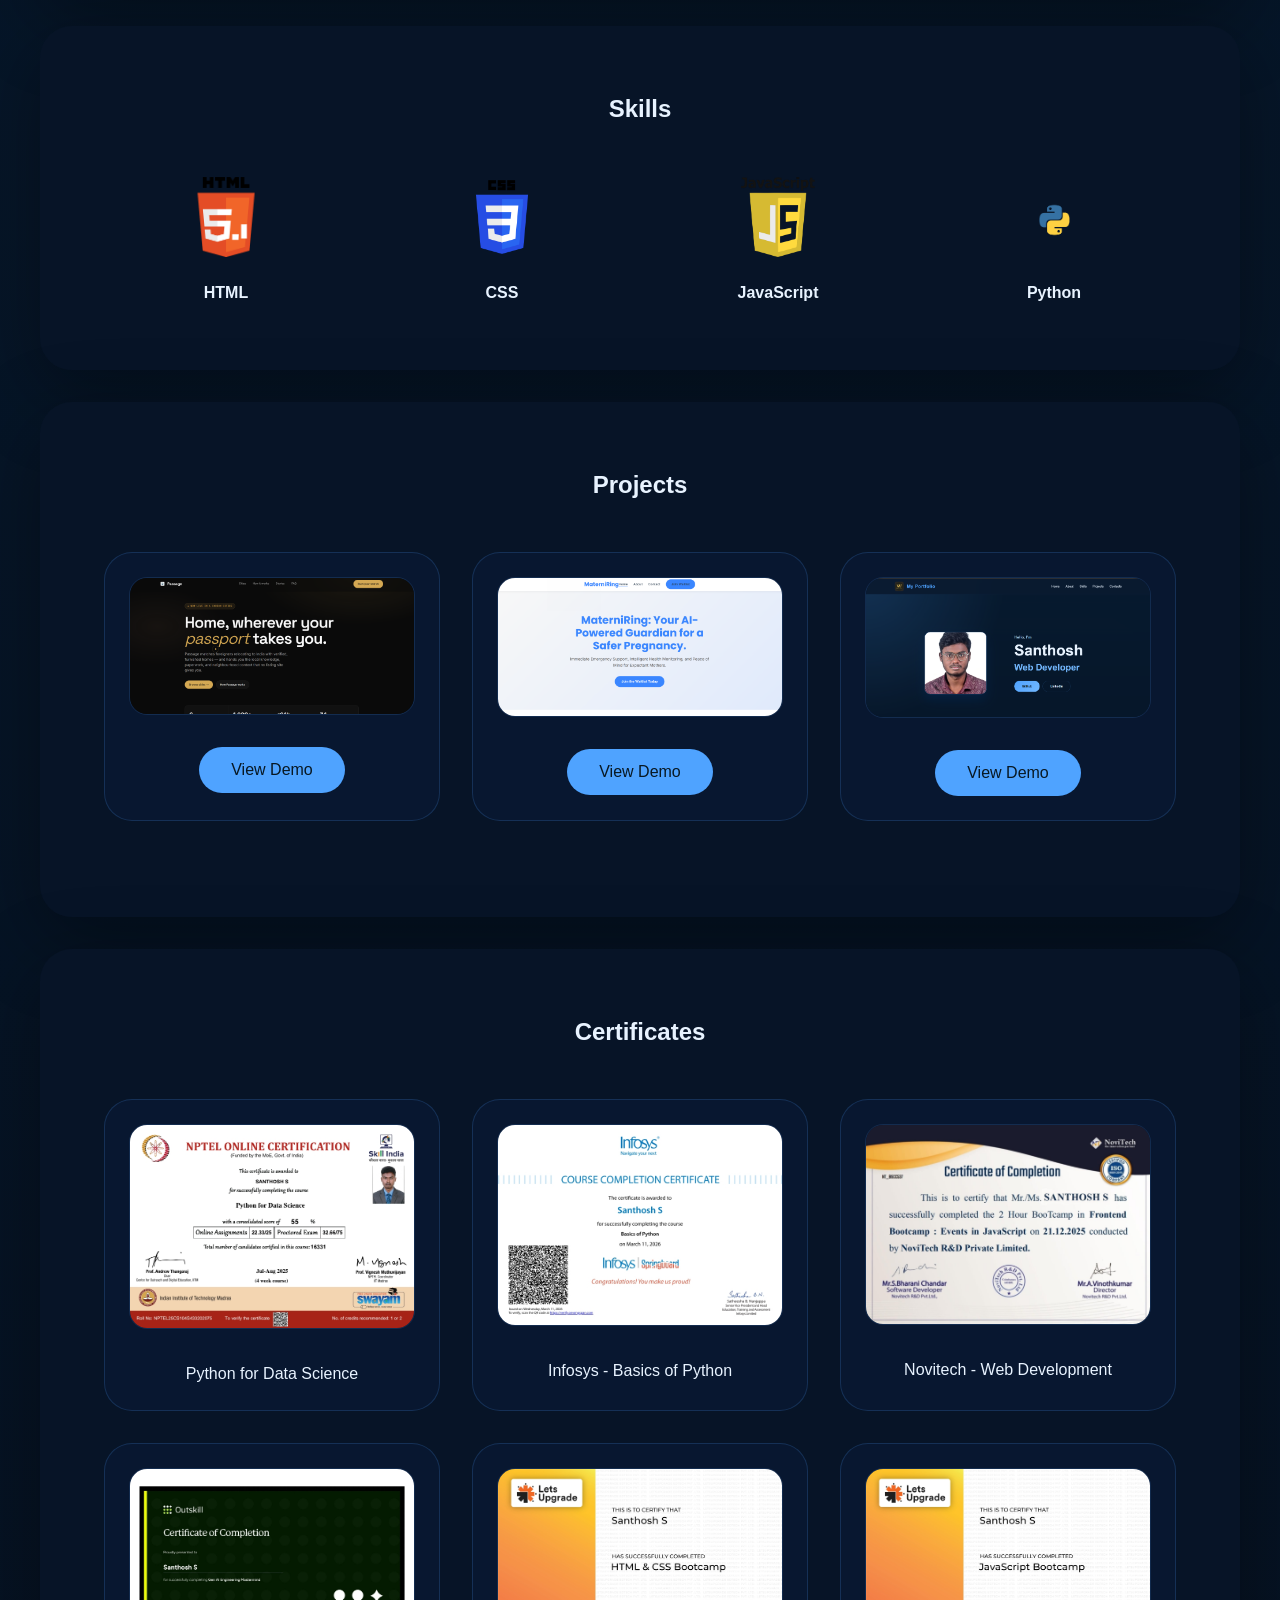
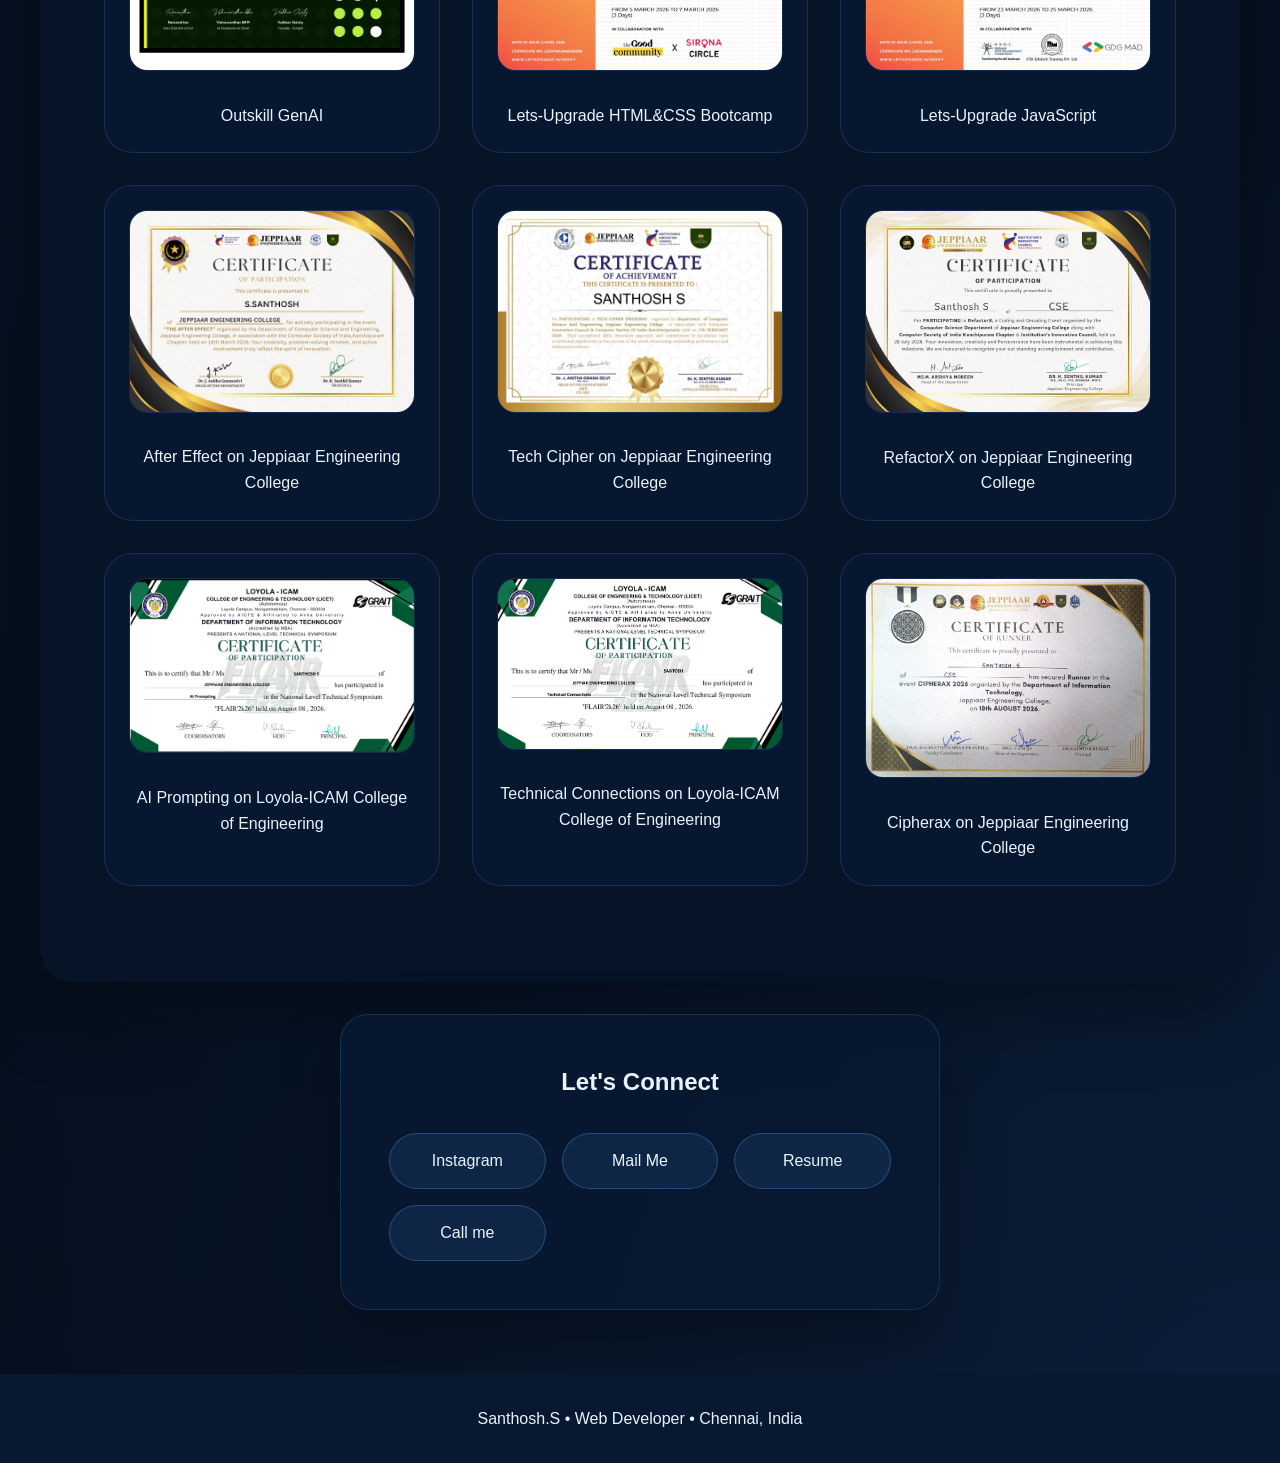
==== commit 8b612f36: "Update index.html" ====
--- a/portfolio/index.html
+++ b/portfolio/index.html
@@ -268,7 +268,7 @@
             />
             <p>Technical Connections on Loyola-ICAM College of Engineering</p>
           </article>
-          <article class="certificates-card" onclick="window.open('Cipherax.jpeg', '_blank')">
+          <article class="certificates-card" onclick="window.open('cipherax.jpeg', '_blank')">
             <img
               src="cipherax.jpeg"
               alt="Cipherax Certificate"
